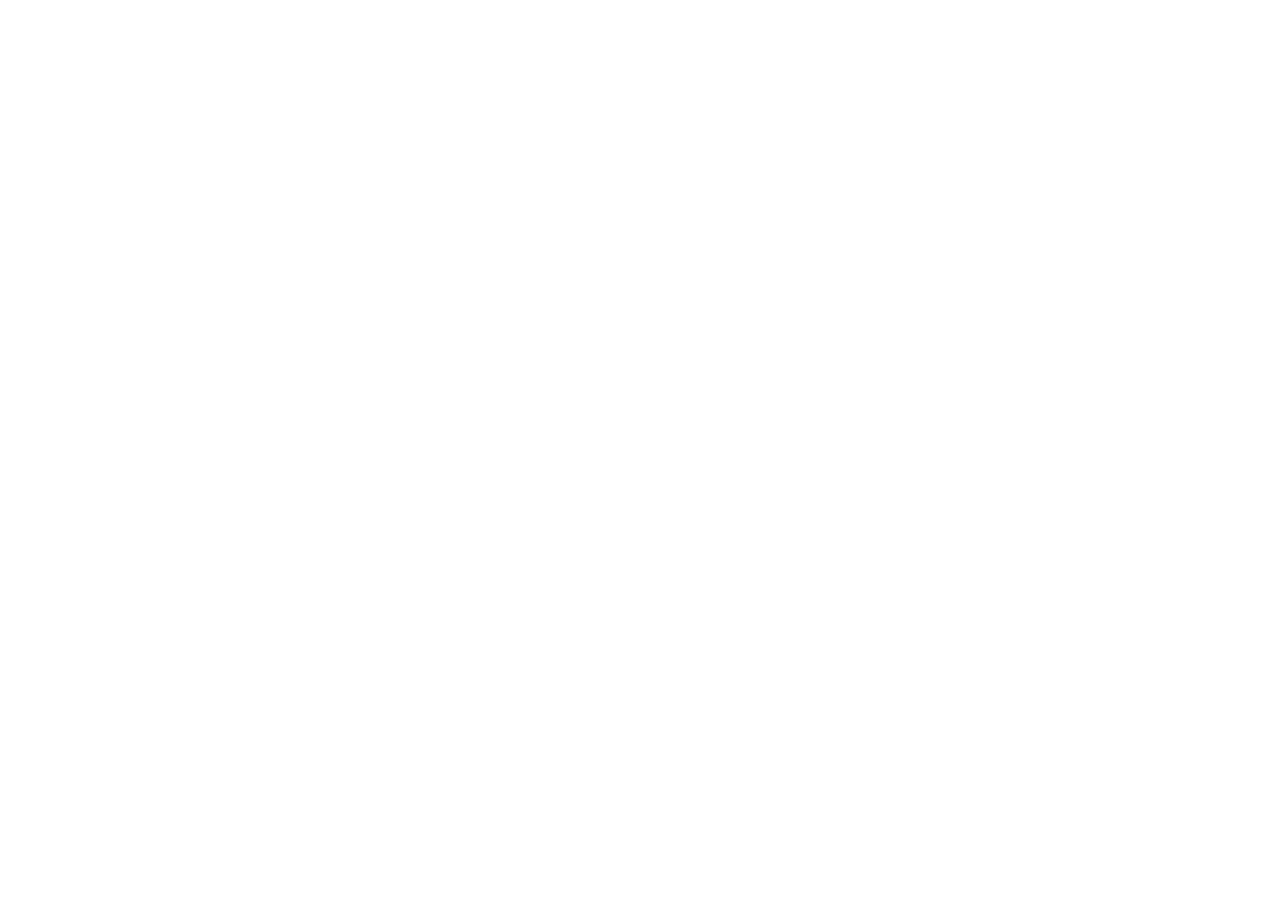
==== index.html @ 37b597fd "initial commit" ====
<!DOCTYPE html>
<html lang="en">
<head>
    <meta charset="UTF-8">
    <meta http-equiv="X-UA-Compatible" content="IE=edge">
    <meta name="viewport" content="width=device-width, initial-scale=1.0">
    <title>banana talk</title>
</head>
<body>
    
</body>
</html>
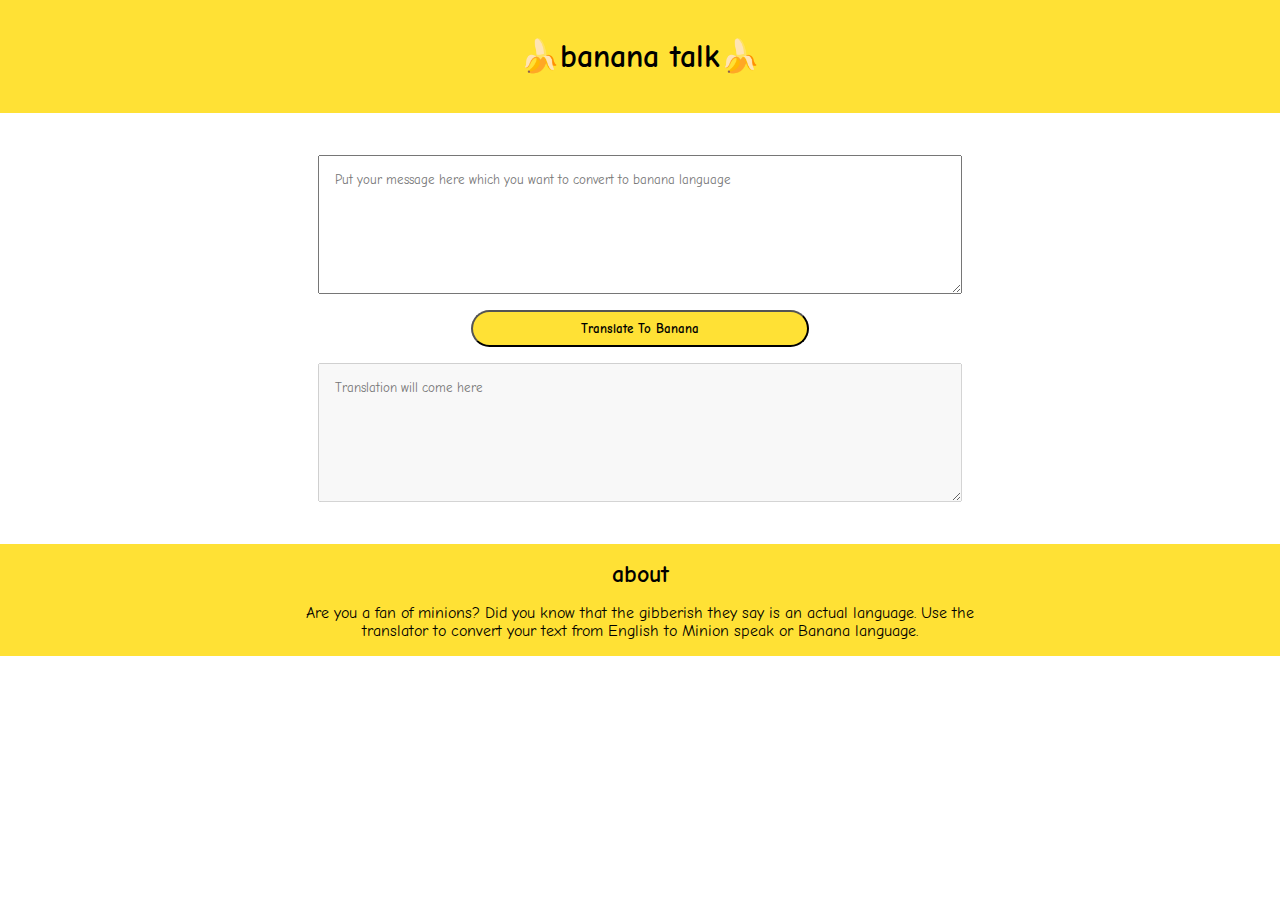
==== commit 59507324: "docs: code is ready to be deployed" ====
--- a/index.html
+++ b/index.html
@@ -5,8 +5,35 @@
     <meta http-equiv="X-UA-Compatible" content="IE=edge">
     <meta name="viewport" content="width=device-width, initial-scale=1.0">
     <title>banana talk</title>
+    <link rel="stylesheet" href="/style.css">
+    <link rel="icon" href="Images/favicon (2).ico">
 </head>
 <body>
+    <nav>
+        <div class="translator-name">
+            <h1>🍌banana talk🍌</h1>
+        </div>
+    </nav>
+
+    <main>
+        <textarea placeholder="Put your message here which you want to convert to banana language" id="txt-input" cols="85" rows="7"></textarea>
     
+        <button id="btn-translate">Translate To Banana</button>   
+        
+        <textarea  placeholder="Translation will come here " id="txt-output" cols="85" rows="7" disabled></textarea>
+    </main>
+
+    <footer class="footer">
+        <div class="footer-header">
+            <h2 >about</h2>
+        </div>
+        <p class="footer-para">Are you a fan of minions? Did you know that the gibberish they say is an actual language. Use the translator to convert your text from English to Minion speak or Banana language.</p>
+        
+    </footer>
+    
+    
+    
+
+    <script src="/app.js"></script>
 </body>
 </html>--- a/style.css
+++ b/style.css
@@ -0,0 +1,63 @@
+@import url('https://fonts.googleapis.com/css2?family=Comic+Neue:wght@400;700&display=swap');
+
+:root{
+    --primary-color:#ffe135;
+}
+
+
+/* styling applied directly on html elements */
+
+body{
+    font-family: 'Comic Neue', cursive;
+    margin: 0;
+}
+
+main{
+    max-width: 150vh;
+    margin: auto;
+    margin-top: 4.7vh;
+    margin-bottom: 4.7vh;
+    font-family: 'Comic Neue', cursive;
+}
+
+textarea{
+    max-width: 80%; 
+    max-height: 20vh;
+    display: block;
+    padding: 1rem;
+    margin: auto;
+}
+
+textarea[placeholder]{
+    font-family: 'Comic Neue', cursive;
+}
+
+button{
+    margin: auto;
+    display: block;
+    margin-top: 1rem;
+    margin-bottom: 1rem;
+    background-color: var(--primary-color);
+    border-radius: 1.2rem;
+    font-family: 'Comic Neue', cursive;
+    font-weight: bolder;
+    padding: 1vh 12vh;
+}
+
+nav, footer{
+    background-color: var(--primary-color);
+    padding: 1rem;
+    text-align: center;
+}
+
+.footer-header h2{
+    margin-top: 0px;
+    margin-bottom: 1rem;
+}
+
+.footer-para{
+    max-width: 80vh;
+    text-align: center;
+    margin: auto;
+    
+}
